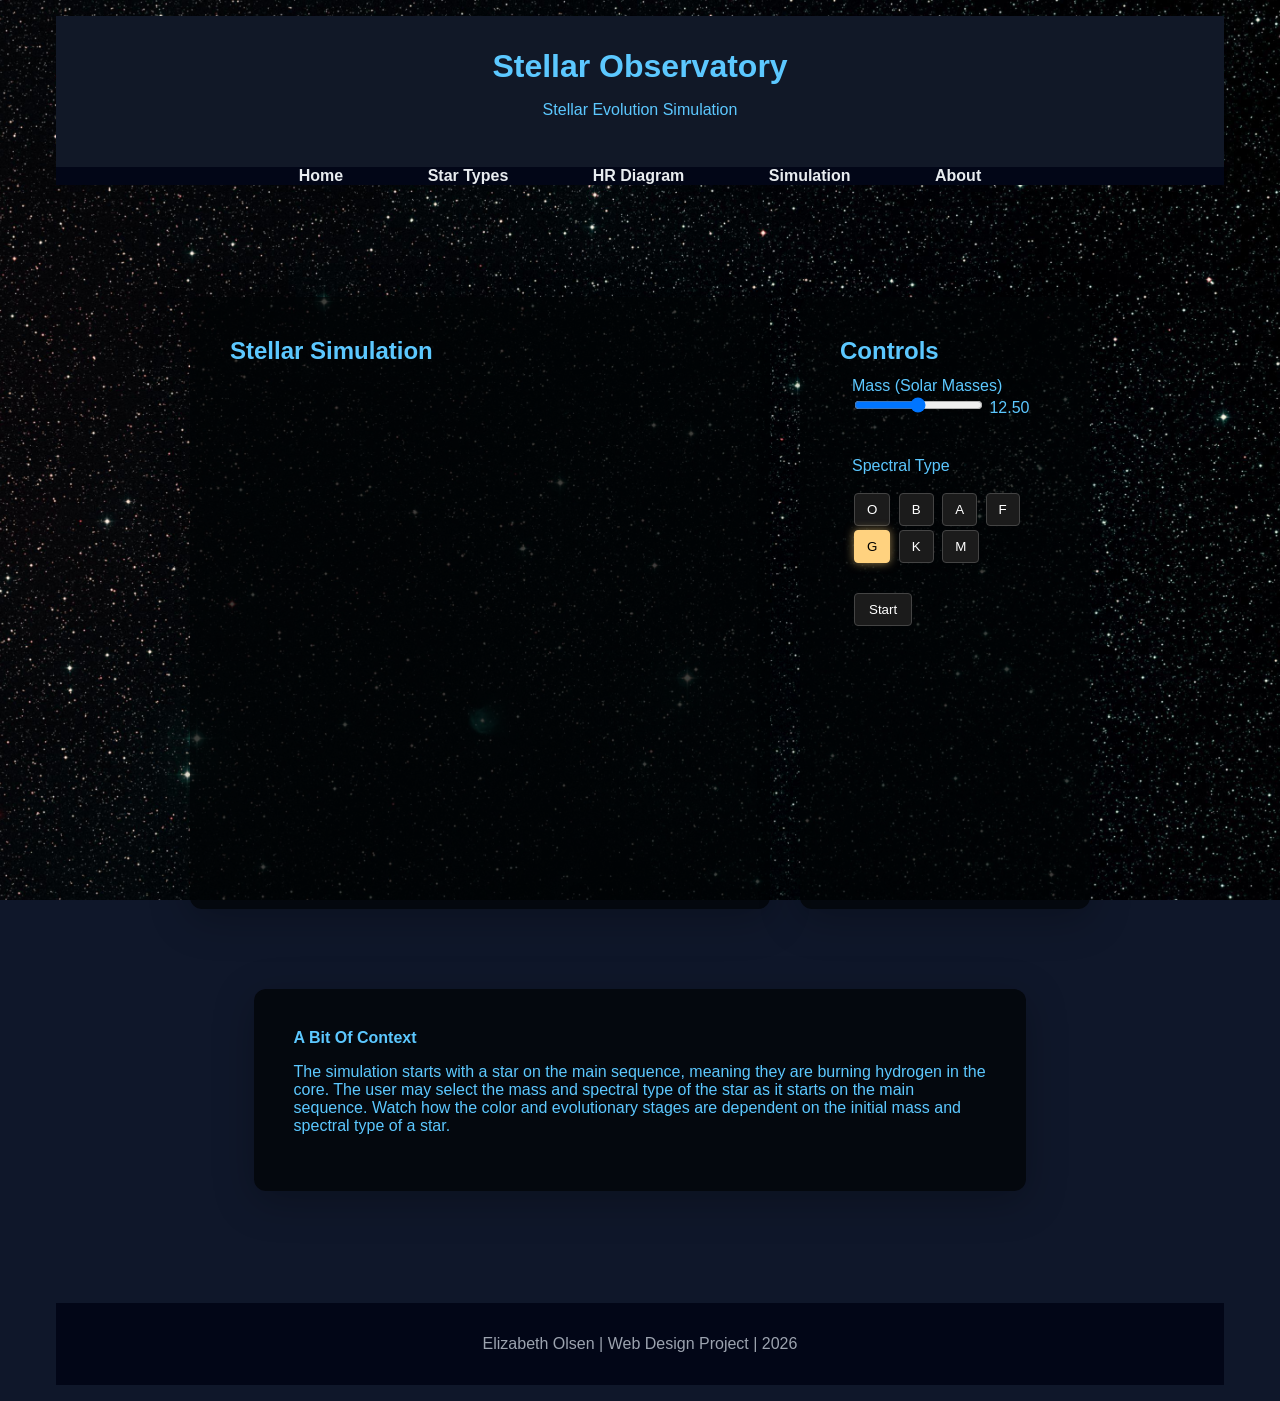
==== simulation.html @ 79dd0a72 "Add files via upload" ====
<!DOCTYPE html>
<html lang="en">

<head>
  <meta charset="utf-8">
  <meta name="viewport" content="width=device-width, initial-scale=1.0">
  <title>Stellar Observatory - Simulation</title>
  <link rel="stylesheet" href="css/styles.css">
</head>

<body>

<div id="wrapper">

<header>
  <h1>Stellar Observatory</h1>
  <p>Stellar Evolution Simulation</p>
</header>

<nav>
  <ul>
    <li><a href="index.html">Home</a></li>
    <li><a href="types.html">Star Types</a></li>
    <li><a href="diagram.html">HR Diagram</a></li>
    <li><a href="simulation.html">Simulation</a></li>
    <li><a href="about.html">About</a></li>
  </ul>
</nav>

<main>


<!-- TOP ROW: CANVAS & CONTROLS -->
<div class="myRow">

  <!-- CANVAS AREA -->
  <section class="two-thirds">
    <h2>Stellar Simulation</h2>

    <canvas id="canvas"></canvas>

  </section>

  <!-- CONTROL PANEL -->
  <section class="third">

    <h2>Controls</h2>

    <!-- MASS -->
    <div class="control-group">
      <label for="massSlider">Mass (Solar Masses)</label>
      <input id="massSlider"
             type="range"
             min="0.08"
             max="25"
             step="0.1"
             value="12.5">

      <span id="massValue">12.5</span>
    </div>

    <!-- SPECTRAL TYPE -->
    <div class="control-group">
      <p>Spectral Type</p>

      <div class="type-buttons">
        <button class="type-btn" data-type="O">O</button>
        <button class="type-btn" data-type="B">B</button>
        <button class="type-btn" data-type="A">A</button>
        <button class="type-btn" data-type="F">F</button>
        <button class="type-btn" data-type="G">G</button>
        <button class="type-btn" data-type="K">K</button>
        <button class="type-btn" data-type="M">M</button>
      </div>
    </div>

    <!-- SIMULATION BUTTONS -->
    <div class="control-group">
      <button id="start">Start</button>
    </div>

  </section>

</div>

<!-- 🔷 NARRATION SECTION -->
<section>

  <h4>A Bit Of Context</h4>

  <p>
    The simulation starts with a star on the main sequence, meaning they are 
    burning hydrogen in the core. The user may select the mass and spectral type of 
    the star as it starts on the main sequence. Watch how the color and
    evolutionary stages are dependent on the initial mass and spectral type of a star.
  </p>

</section>

</main>

<footer>
  <p>Elizabeth Olsen | Web Design Project | 2026</p>
</footer>

</div>



 
<script type="module" src="simulations/controls.js"></script>
<script type="module" src="simulations/simulation.js"></script>
<script type="module" src="simulations/animation.js"></script>
<script type="module" src="simulations/starModel.js"></script>


</body>
</html>
---- css/styles.css ----
/*
Student Name: Elizabeth Olsen
File Name: styles.css
Date: 03/08/2026
*/

/* CSS Reset */
body, header, nav, main, footer, img, h1, h2, h3, h4, ul, li, a, div, section {
  margin: 0;
  padding: 0;
  border: 0;
  box-sizing: border-box;
}


/* Body Style */
body {
  margin: 0;
  background-color: #0f172a;
  background-image: url("../images/starfield.jpg");
  background-size: cover;
  background-position: center;
  background-attachment: fixed;
  font-family: "Segoe UI", Tahoma, Geneva, sans-serif;
}


.myRow section {
  width: auto ;    
  margin: 0 ;      
}


.myRow {
  display: flex;
  justify-content: center;
  gap: 30px;
  flex-wrap: wrap;
  margin: 80px auto;
  max-width: 900px;
}

.half { flex: 1; }

.third { flex: 1; }

.two-thirds { flex: 2; }

.full { flex: 100%; }


main{
  color: #5cc8ff;

}


/* Wrapper */
#wrapper {
  max-width: 1200px;
  margin: auto;
  padding: 1em;
  border-radius: 10px;
}

/* Header */
header {
  background-color: #111827;
  text-align: center;
  padding: 2em;
  color: #5cc8ff;
}

header h1, h2, h3, h4, h5 {
  font-family: Verdana, Geneva, sans-serif;
}

/* Navigation */
nav {
  background-color: #020617;
}

nav ul {
  list-style-type: none;
  text-align: center;
}

nav li {
  display: block;
  margin: 0.5em 0;
}

nav a {
  color: #e8ecef;
  text-decoration: none;
  font-weight: bold;
}

nav a:hover {
  color: #5cc8ff;
}

/* Main Content */
main {
  padding: 2em;
  background: transparent;
}

section {
  background-color: rgba(0, 3, 5, 0.75);
  padding: 40px;
  width: 70%;
  margin: 80px auto;
  border-radius: 12px;
  max-width: 1100px;
  color: #5cc8ff;

  box-shadow: 0 10px 40px rgba(0,0,0,0.25);
}

/* Highlight Text */
.highlight {
  color: #ffd166;
  font-weight: bold;
}

/* Images */
img {
  width: 100%;
  display: block;
  margin: 1em auto;
  border-radius: 8px;
  margin-top: 10px;
}

/* Footer */
footer {
  background-color: #020617;
  color: #9ca3af;
  text-align: center;
  padding: 1em;
}






@media screen and (max-width: 850px) {
  .half, .third, .two-thirds {
    flex: 0 0 100%;          
    max-width: 100%;
  }
}

/* Tablet Layout */
@media screen and (min-width: 620px){

  nav li {
    display: inline-block;
    margin: 0 1em;
  }

}

/* Desktop Layout */
@media screen and (min-width: 769px){

  .col-left {
    width: 48%;
    float: left;
    margin-right: 4%;
  }

  .col-right {
    width: 48%;
    float: left;
  }

  .row::after {
    content: "";
    display: table;
    clear: both;
  }

  nav a {
    padding: 0.75em 1.5em;
  }

  nav a:hover {
    background-color: white;
    color: #0c1011;
    transition: 0.3s ease;
  }

}

/* Large Desktop */
@media screen and (min-width: 1921px){

  #wrapper {
    width: 1920px;
  }

}

/* Print */
@media print {

  nav,
  footer {
    display: none;
  }

  body {
    background: #ffffff;
    color: #000000;
  }

}


.video-container {
  display: flex;
  justify-content: center;
}

.control-group {
  padding: 12px;
  border-radius: 8px;
  transition: all 0.25s ease;
}

.control-group:hover {
  background: rgba(255, 210, 127, 0.05);
  box-shadow: 0 0 12px rgba(255, 210, 127, 0.15);
  border-left: 3px solid rgba(255, 210, 127, 0.6);
}

.type-btn {
  background: #1b1b1b;
  color: white;
  border: 1px solid #444;
  padding: 8px 12px;
  margin: 2px;
  cursor: pointer;
  border-radius: 4px;
  transition: background 0.2s ease, border-color 0.2s ease, box-shadow 0.2s ease;
}

.type-btn:hover {
  background: #2a2a2a;
  border-color: #666;
}

.type-btn.active {
  background: #ffd27f;
  color: black;
  border-color: #ffd27f;
  box-shadow: 0 0 10px rgba(255, 210, 127, 0.6);
}

#start {
  background: #1b1b1b;
  color: white;
  border: 1px solid #444;
  padding: 8px 14px;
  margin: 4px 2px;
  border-radius: 4px;
  cursor: pointer;
  transition: background 0.2s ease, border-color 0.2s ease, box-shadow 0.2s ease;
}

#start:hover {
  background: #2e7d32;
  border-color: #4caf50;
  box-shadow: 0 0 10px rgba(76, 175, 80, 0.5);
}
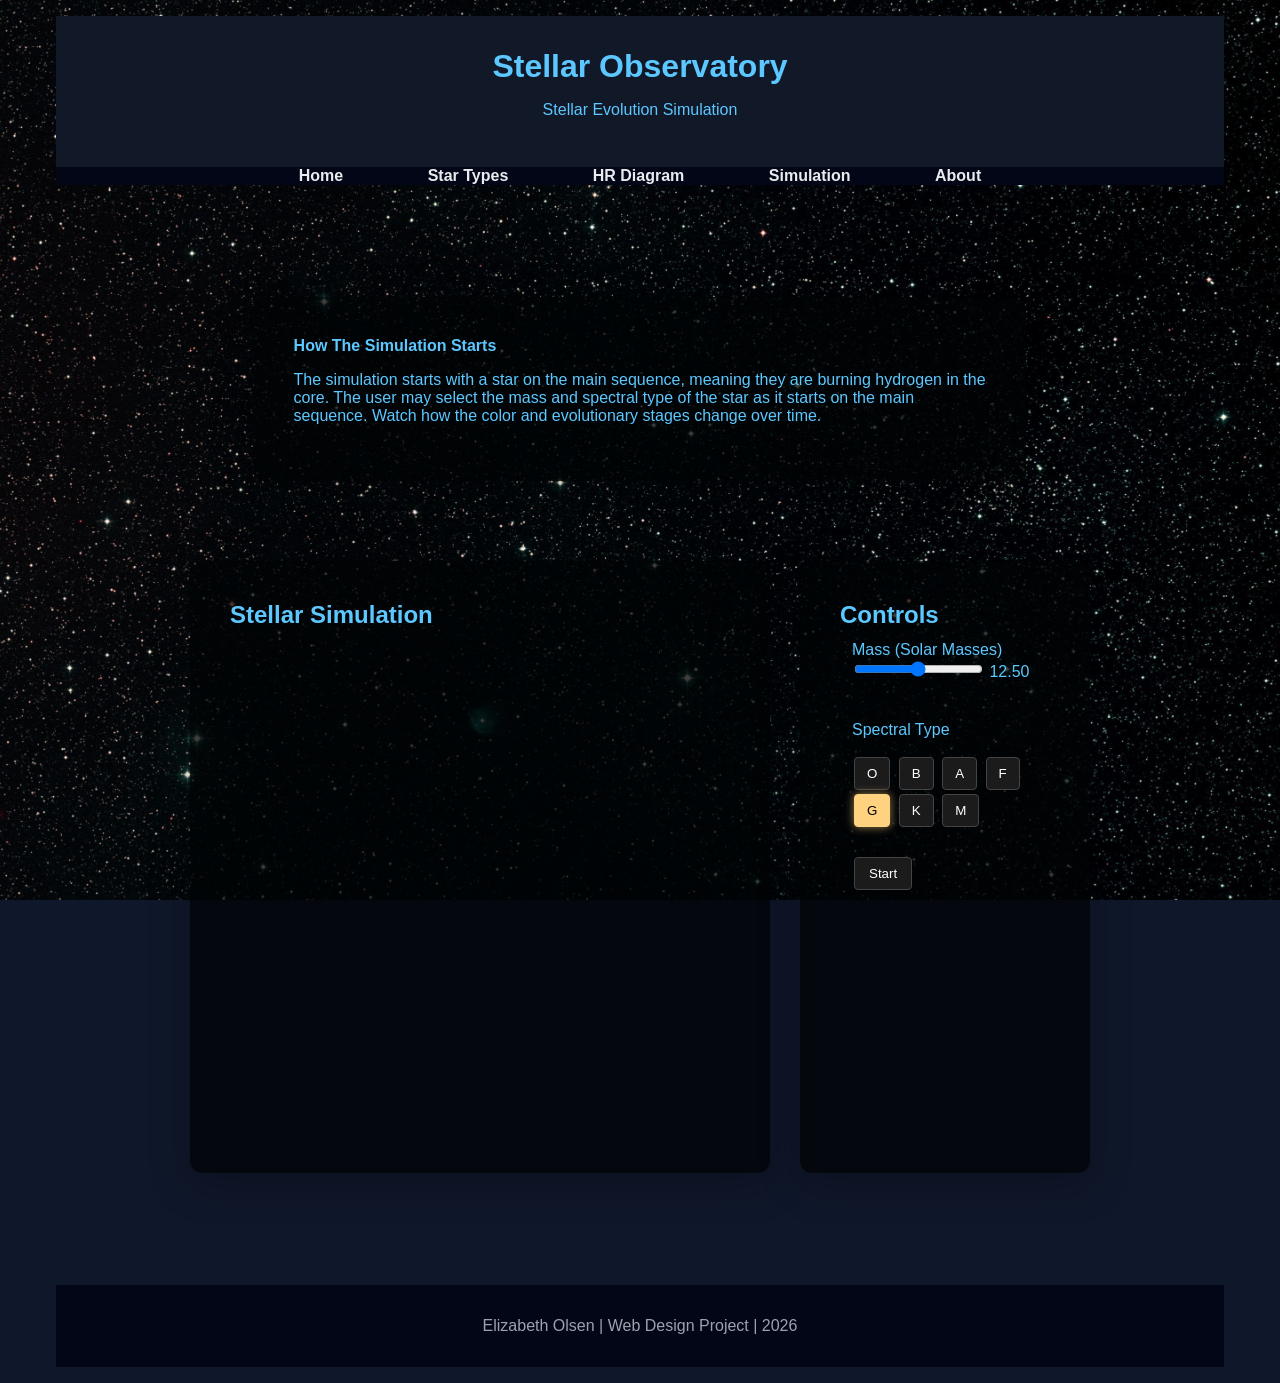
==== commit c83db5f0: "Update simulation.html" ====
--- a/simulation.html
+++ b/simulation.html
@@ -28,6 +28,20 @@
 </nav>
 
 <main>
+
+
+<section>
+
+  <h4>How The Simulation Starts</h4>
+
+  <p>
+    The simulation starts with a star on the main sequence, meaning they are 
+    burning hydrogen in the core. The user may select the mass and spectral type of 
+    the star as it starts on the main sequence. Watch how the color and
+    evolutionary stages change over time.
+  </p>
+
+</section>
 
 
 <!-- TOP ROW: CANVAS & CONTROLS -->
@@ -83,20 +97,6 @@
 
 </div>
 
-<!-- 🔷 NARRATION SECTION -->
-<section>
-
-  <h4>A Bit Of Context</h4>
-
-  <p>
-    The simulation starts with a star on the main sequence, meaning they are 
-    burning hydrogen in the core. The user may select the mass and spectral type of 
-    the star as it starts on the main sequence. Watch how the color and
-    evolutionary stages are dependent on the initial mass and spectral type of a star.
-  </p>
-
-</section>
-
 </main>
 
 <footer>
--- a/css/styles.css
+++ b/css/styles.css
@@ -142,10 +142,6 @@
 }
 
 
-
-
-
-
 @media screen and (max-width: 850px) {
   .half, .third, .two-thirds {
     flex: 0 0 100%;          
@@ -277,3 +273,7 @@
   box-shadow: 0 0 10px rgba(76, 175, 80, 0.5);
 }
 
+th{
+  background-color: #e0e0e0;
+  color: black;
+}
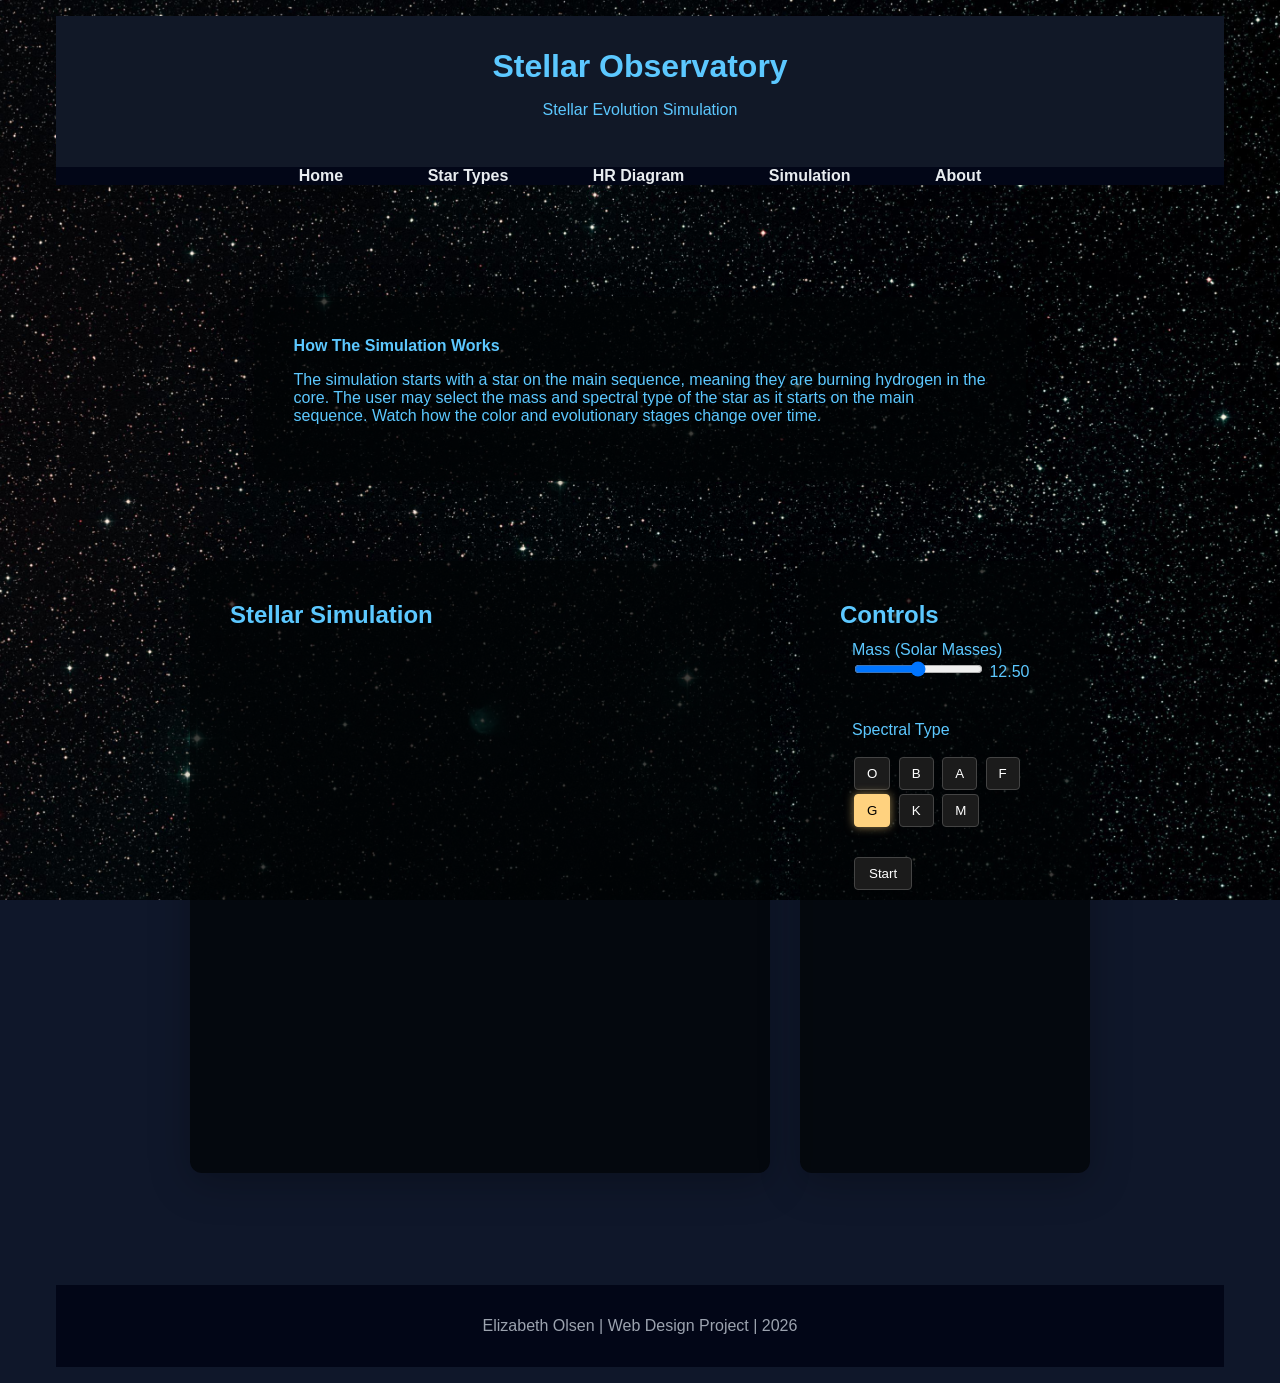
==== commit b71e4bfb: "Update simulation.html" ====
--- a/simulation.html
+++ b/simulation.html
@@ -32,7 +32,7 @@
 
 <section>
 
-  <h4>How The Simulation Starts</h4>
+  <h4>How The Simulation Works</h4>
 
   <p>
     The simulation starts with a star on the main sequence, meaning they are 
